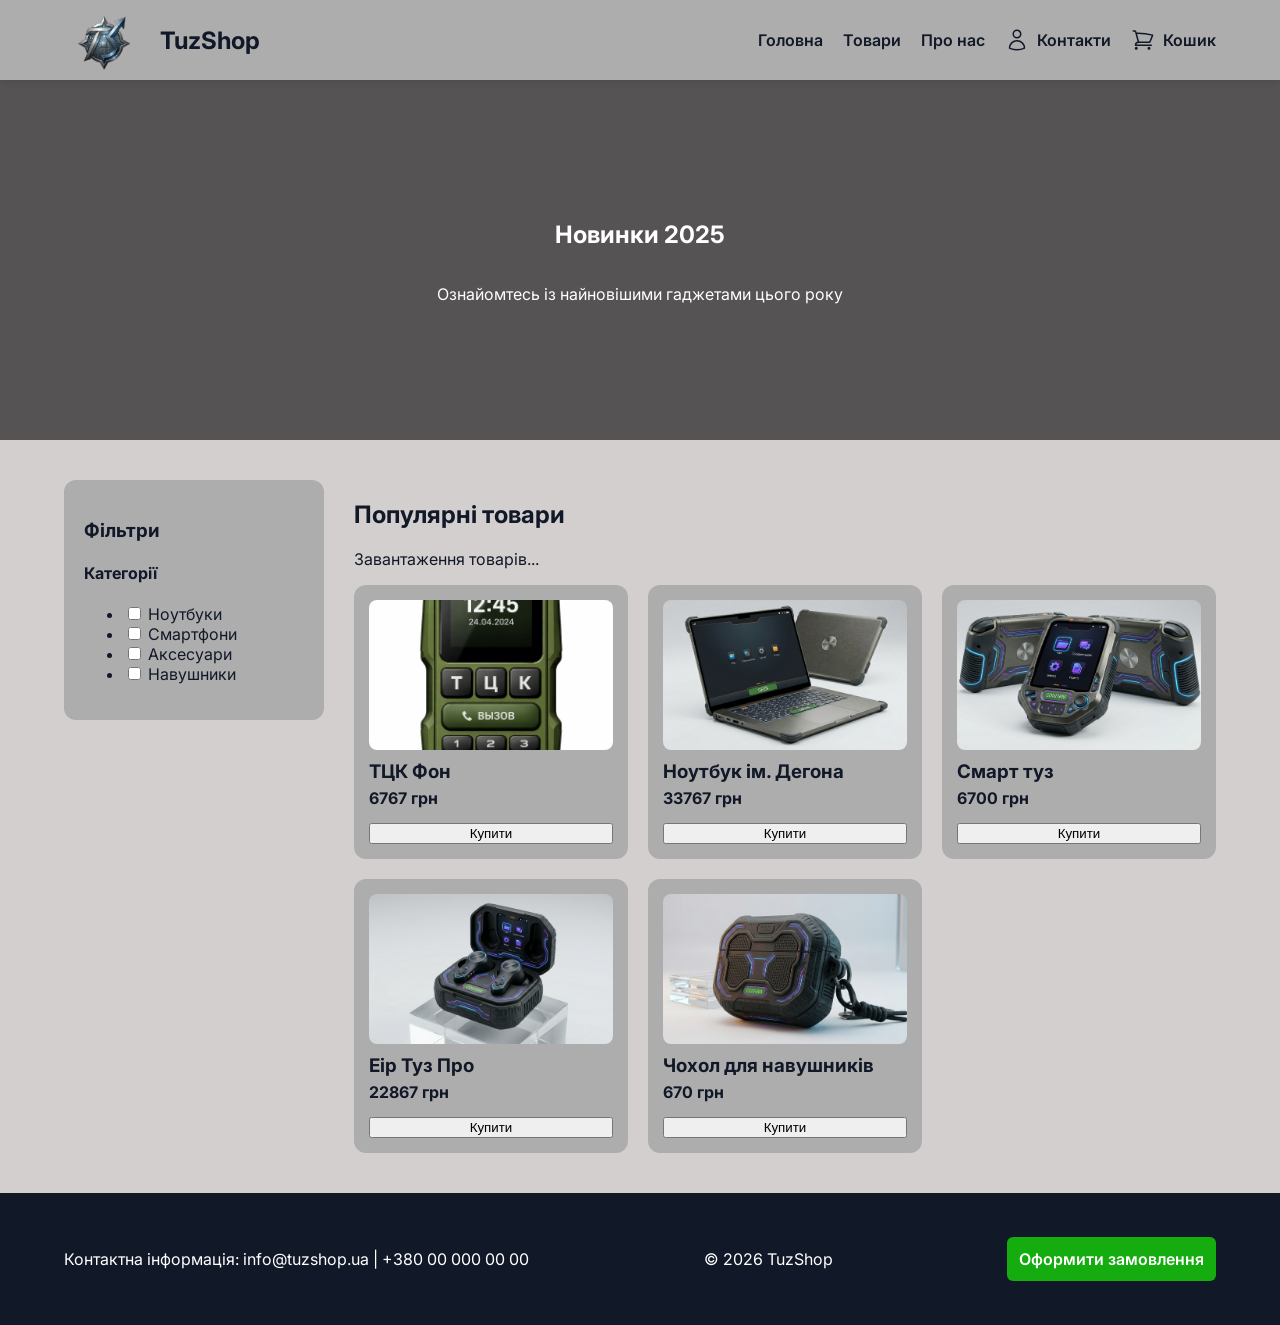
==== index.html @ ce8aa7b8 "Add loader and update footer in index.html" ====
<!DOCTYPE html>
<html lang="uk">
<head>
    <meta charset="UTF-8">
    <meta name="viewport" content="width=device-width, initial-scale=1.0">
    <title>TuzShop — Магазин майбутнього</title>
    <link rel="stylesheet" href="css/style.css">
    <link rel="preconnect" href="https://fonts.googleapis.com">
    <link rel="preconnect" href="https://fonts.gstatic.com" crossorigin>
    <link href="https://fonts.googleapis.com/css2?family=Inter:wght@400;600;700&display=swap" rel="stylesheet">
</head>
<body>

<header class="header">
    <div class="Logo">
        <img src="images/logo.png" class="logo" height="115" alt="TuzShop Logo">
        <h1>TuzShop</h1>
    </div>
    
    <button class="menu-toggle" aria-label="Відкрити меню">
        <svg xmlns="http://www.w3.org/2000/svg" fill="none" viewBox="0 0 24 24" stroke-width="1.5" stroke="currentColor" width="24" height="24">
            <path stroke-linecap="round" stroke-linejoin="round" d="M3.75 6.75h16.5M3.75 12h16.5m-16.5 5.25h16.5" />
        </svg>
    </button>

    <nav class="main-nav">
        <ul>
            <li><a href="index.html">Головна</a></li>
            <li><a href="#">Товари</a></li>
            <li><a href="#">Про нас</a></li>
            <li>
                <a href="check.html" class="btn-cart">
                    <svg xmlns="http://www.w3.org/2000/svg" fill="none" viewBox="0 0 24 24" stroke-width="1.5" stroke="currentColor" width="24" height="24">
                        <path stroke-linecap="round" stroke-linejoin="round" d="M15.75 6a3.75 3.75 0 1 1-7.5 0 3.75 3.75 0 0 1 7.5 0ZM4.501 20.118a7.5 7.5 0 0 1 14.998 0A17.933 17.933 0 0 1 12 21.75c-2.676 0-5.216-.584-7.499-1.632Z" />
                    </svg>
                    <span>Контакти</span>
                </a>
            </li>
            <li>
                <a href="check.html" class="btn-cart">
                    <svg xmlns="http://www.w3.org/2000/svg" fill="none" viewBox="0 0 24 24" stroke-width="1.5" stroke="currentColor" width="24" height="24">
                        <path stroke-linecap="round" stroke-linejoin="round" d="M2.25 3h1.386c.51 0 .955.343 1.087.835l.383 1.437M7.5 14.25a3 3 0 0 0-3 3h15.75m-12.75-3h11.218c1.121 -2.3 2.1 -4.684 2.924-7.138a60.114 60.114 0 0 0-16.536-1.84M7.5 14.25L5.106 5.272M6 20.25a.75.75 0 1 1-1.5 0 .75.75 0 0 1 1.5 0Zm12.75 0a.75.75 0 1 1-1.5 0 .75.75 0 0 1 1.5 0Z" />
                    </svg>
                    <span>Кошик</span>
                </a>
            </li>
        </ul>
    </nav>
</header>

<main>
    <section class="hero">
        <h2>Новинки 2025</h2>
        <p>Ознайомтесь із найновішими гаджетами цього року</p>
    </section>

    <div class="page-layout">
        <aside class="sidebar">
            <h3>Фільтри</h3>
            <div class="filter-group">
                <h4>Категорії</h4>
                <ul>
                    <li><label><input type="checkbox"> Ноутбуки</label></li>
                    <li><label><input type="checkbox"> Смартфони</label></li>
                    <li><label><input type="checkbox"> Аксесуари</label></li>
                    <li><label><input type="checkbox"> Навушники</label></li>
                </ul>
            </div>
        </aside>

        <section class="products-content">
            <h2>Популярні товари</h2>
            
            <div class="loader-container" id="loader">
                <div class="spinner"></div>
                <p>Завантаження товарів...</p>
            </div>

            <div class="products-grid"></div>
        </section>
    </div>
</main>

<footer> 
    <p>Контактна інформація: info@tuzshop.ua | +380 00 000 00 00</p>
    <p>&copy; 2026 TuzShop</p>
        
    <form class="subscribe-form">
        <a href="check.html" class="reg-btn">Оформити замовлення</a>
    </form>
</footer>

<script src="./assets/js/main.js" type="module"></script>

</body>
</html>
---- css/style.css ----
:root {
  --font-main: 'Inter', sans-serif;
  --primary-color: #15ac10;
  --primary-hover: #064d1b;
  --text-dark: #111827;
  --bg-color: #d4cfcf;
  --white-bg: #ffffff;
  --header-bg: #a1a1a1b9;
}

* { box-sizing: border-box; }

body {
  font-family: var(--font-main);
  background-color: var(--bg-color);
  color: var(--text-dark);
  margin: 0;
  display: flex;
  flex-direction: column;
  min-height: 100vh;
}

main { flex: 1; }

header {
  background: var(--header-bg);
  padding: 10px 5%;
  display: flex;
  justify-content: space-between;
  align-items: center;
  position: sticky;
  top: 0;
  z-index: 1000;
  box-shadow: 0 2px 6px rgba(0,0,0,0.1);
}

.Logo { display: flex; align-items: center; gap: 15px; }
.Logo img { height: 60px; width: auto; }
.Logo h1 { margin: 0; font-size: 1.5rem; }

.main-nav ul {
  display: flex;
  align-items: center;
  list-style: none;
  margin: 0;
  padding: 0;
  gap: 20px;
}

.main-nav a {
  font-weight: 600;
  text-decoration: none;
  color: var(--text-dark);
  display: flex;
  align-items: center;
}

.btn-cart {
  display: flex;
  align-items: center;
  gap: 0.5rem;
}

.menu-toggle {
  display: none;
  background: none;
  border: none;
  cursor: pointer;
  color: var(--text-dark);
}

.hero {
  height: 40vh;
  background: linear-gradient(rgba(0,0,0,0.6), rgba(0,0,0,0.6)), url('https://images.unsplash.com/photo-1518770660439-4636190af475') center/cover;
  display: flex;
  flex-direction: column;
  justify-content: center;
  align-items: center;
  color: white;
  text-align: center;
}

.page-layout {
  display: grid;
  grid-template-columns: 260px 1fr;
  gap: 30px;
  padding: 40px 5%;
  max-width: 1400px;
  margin: 0 auto;
}

.sidebar { background: var(--header-bg); padding: 20px; border-radius: 12px; height: fit-content; }

.products-grid {
  display: grid;
  grid-template-columns: repeat(auto-fill, minmax(220px, 1fr));
  gap: 20px;
}

.product-card {
  background: var(--header-bg);
  padding: 15px;
  border-radius: 12px;
  display: flex;
  flex-direction: column;
}

.product-card img { width: 100%; height: 150px; object-fit: cover; border-radius: 8px; }
.product-card h3 { margin: 10px 0 5px; }
.product-card .price { font-weight: bold; margin-top: auto; margin-bottom: 15px; }

.checkout-container {
  max-width: 600px; 
  margin: 50px auto;
  padding: 0 20px;
}

.checkout-form {
  background: var(--white-bg);
  padding: 30px;
  border-radius: 12px;
  box-shadow: 0 4px 15px rgba(0,0,0,0.1);
}

.checkout-form fieldset { border: 1px solid #ddd; padding: 15px; margin-bottom: 20px; border-radius: 8px; }
.form-radio, .form-checkbox { margin-bottom: 10px; display: flex; align-items: center; gap: 8px; }

.form-group { display: flex; flex-direction: column; margin-bottom: 15px; }
.form-group input, .form-group select, .form-group textarea {
  width: 100%; 
  padding: 10px;
  border: 1px solid #ccc;
  border-radius: 6px;
  margin-top: 5px;
}

.form-group input:invalid:focus { border-color: red; outline: none; }
.form-group input:valid:not(:placeholder-shown) { border-color: var(--primary-color); }

.buy-btn, .reg-btn {
  display: block;
  text-align: center;
  background: var(--primary-color);
  color: white;
  padding: 12px;
  border-radius: 6px;
  text-decoration: none;
  font-weight: 600;
  border: none;
  width: 100%;
  cursor: pointer;
}

.buy-btn:hover, .reg-btn:hover { background: var(--primary-hover); }

footer {
  background: #111827;
  color: white;
  padding: 40px 5%;
  display: flex;
  justify-content: space-between;
  align-items: center;
}

@media screen and (max-width: 768px) {
  .menu-toggle {
    display: block; 
  }

  .main-nav ul {
    display: none; 
  }

  h2 {
    font-size: 1.5rem; 
  }

  .page-layout {
    grid-template-columns: 1fr; 
    padding: 1rem; 
    gap: 20px;
  }

}
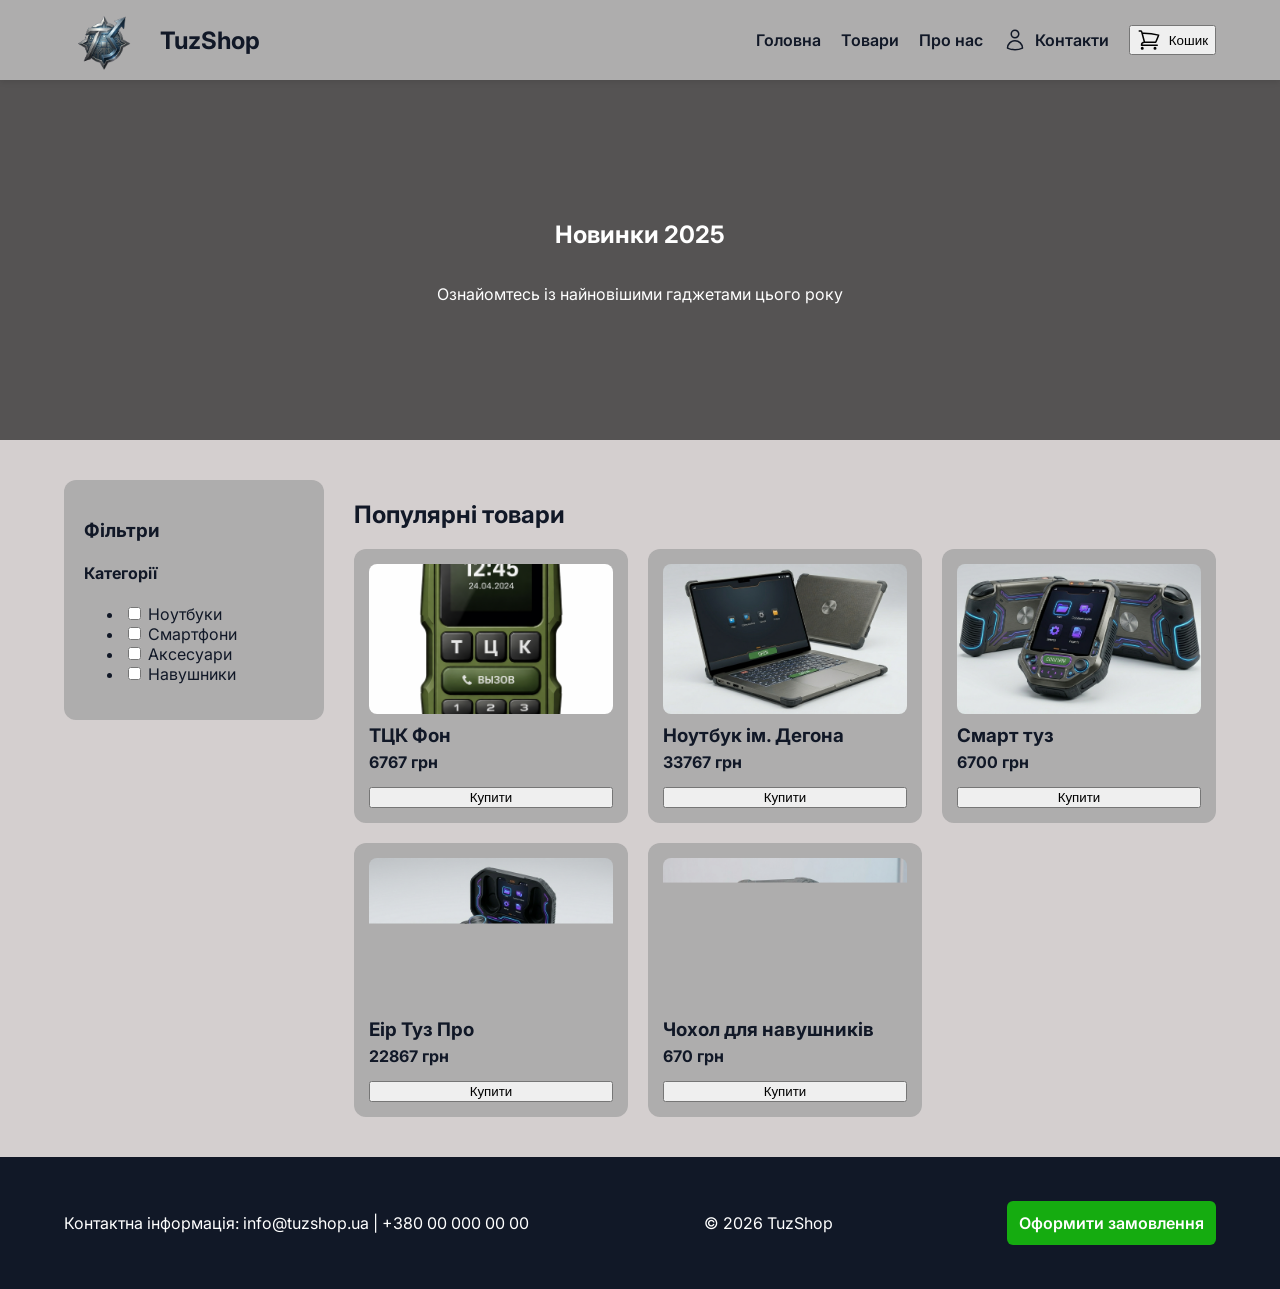
==== commit 4d8e0033: "Implement shopping cart modal functionality Added a modal for the shopping cart with items and total" ====
--- a/index.html
+++ b/index.html
@@ -37,12 +37,12 @@
                 </a>
             </li>
             <li>
-                <a href="check.html" class="btn-cart">
+                <button class="btn-cart" id="cartBtn">
                     <svg xmlns="http://www.w3.org/2000/svg" fill="none" viewBox="0 0 24 24" stroke-width="1.5" stroke="currentColor" width="24" height="24">
                         <path stroke-linecap="round" stroke-linejoin="round" d="M2.25 3h1.386c.51 0 .955.343 1.087.835l.383 1.437M7.5 14.25a3 3 0 0 0-3 3h15.75m-12.75-3h11.218c1.121 -2.3 2.1 -4.684 2.924-7.138a60.114 60.114 0 0 0-16.536-1.84M7.5 14.25L5.106 5.272M6 20.25a.75.75 0 1 1-1.5 0 .75.75 0 0 1 1.5 0Zm12.75 0a.75.75 0 1 1-1.5 0 .75.75 0 0 1 1.5 0Z" />
                     </svg>
                     <span>Кошик</span>
-                </a>
+                </button>
             </li>
         </ul>
     </nav>
@@ -92,5 +92,26 @@
 
 <script src="./assets/js/main.js" type="module"></script>
 
+<div class="modal-overlay hidden" id="cartOverlay">
+    <div class="modal-window">
+        <div class="modal-header">
+            <h2>Ваш Кошик</h2>
+            <button class="close-btn" id="closeCartBtn">&times;</button>
+        </div>
+
+
+        <div class="cart-items" id="cartItemsContainer">
+            <p>Кошик порожній.</p>
+        </div>
+
+        <div class="modal-footer">
+            <h3>Разом: <span id="cartTotalSum">0</span>грн</h3>
+            <a href="checkout.html" class="btn btn-primary" id="checkoutBtn"
+            >Оформити замовлення</a
+            >
+        </div>
+    </div>
+</div>
+
 </body>
 </html>
--- a/css/style.css
+++ b/css/style.css
@@ -153,6 +153,36 @@
 
 .buy-btn:hover, .reg-btn:hover { background: var(--primary-hover); }
 
+.loader-container {
+  display: flex;
+  flex-direction: column;
+  align-items: center;
+  justify-content: center;
+  padding: 3rem;
+}
+
+.spinner {
+  width: 40px;
+  height: 40px;
+  border: 4px solid #f3f3f3;
+  border-top: 4px solid var(--primary-color);
+  border-radius: 50%;
+  animation: spin 1s linear infinite;
+}
+
+@keyframes spin {
+  0% {
+    transform: rotate(0deg);
+  }
+  100% {
+    transform: rotate(360deg);
+  }
+}
+
+.hidden {
+  display: none !important;
+}
+
 footer {
   background: #111827;
   color: white;
@@ -180,5 +210,4 @@
     padding: 1rem; 
     gap: 20px;
   }
-
-}
+}
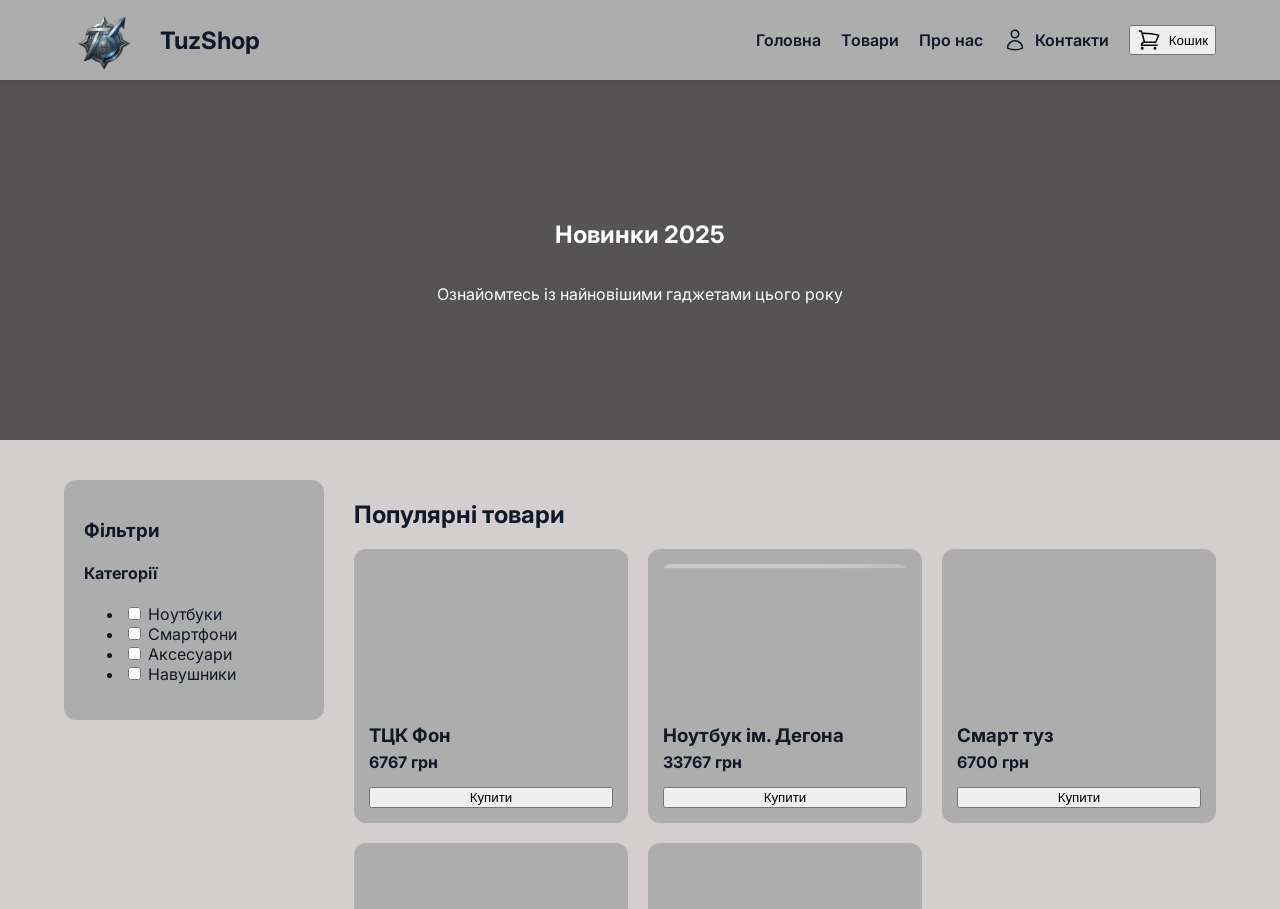
==== commit 0d449baa: "Change checkout link from checkout.html to check.html" ====
--- a/index.html
+++ b/index.html
@@ -106,7 +106,7 @@
 
         <div class="modal-footer">
             <h3>Разом: <span id="cartTotalSum">0</span>грн</h3>
-            <a href="checkout.html" class="btn btn-primary" id="checkoutBtn"
+            <a href="check.html" class="btn btn-primary" id="checkoutBtn"
             >Оформити замовлення</a
             >
         </div>
--- a/css/style.css
+++ b/css/style.css
@@ -210,4 +210,41 @@
     padding: 1rem; 
     gap: 20px;
   }
-}
+
+  .modal-overlay {
+    position: fixed;
+    top: 0;
+    left: 0;
+    right: 0;
+    bottom: 0;
+    background: rgba(0, 0, 0, 0.5);
+    display: flex;
+    justify-content: center;
+    align-items: center;
+    z-index: 1000;
+    transition: opacity 0.3s ease;
+  }
+
+  .modal-window {
+    background: #fff;
+    padding: 2rem;
+    border-radius: 8px;
+    width: 90%;
+    max-width: 500px;
+    max-height: 80vh;
+    overflow-y: auto;
+    box-shadow: 0 10px 25px rgba(0, 0, 0, 0.2);
+  }
+
+  .close-btn {
+    background: transparent;
+    border: none;
+    font-size: 1.5rem;
+    cursor: pointer;
+  }
+
+  .hidden {
+    display: none !important;
+    opacity: 0;
+  }
+}
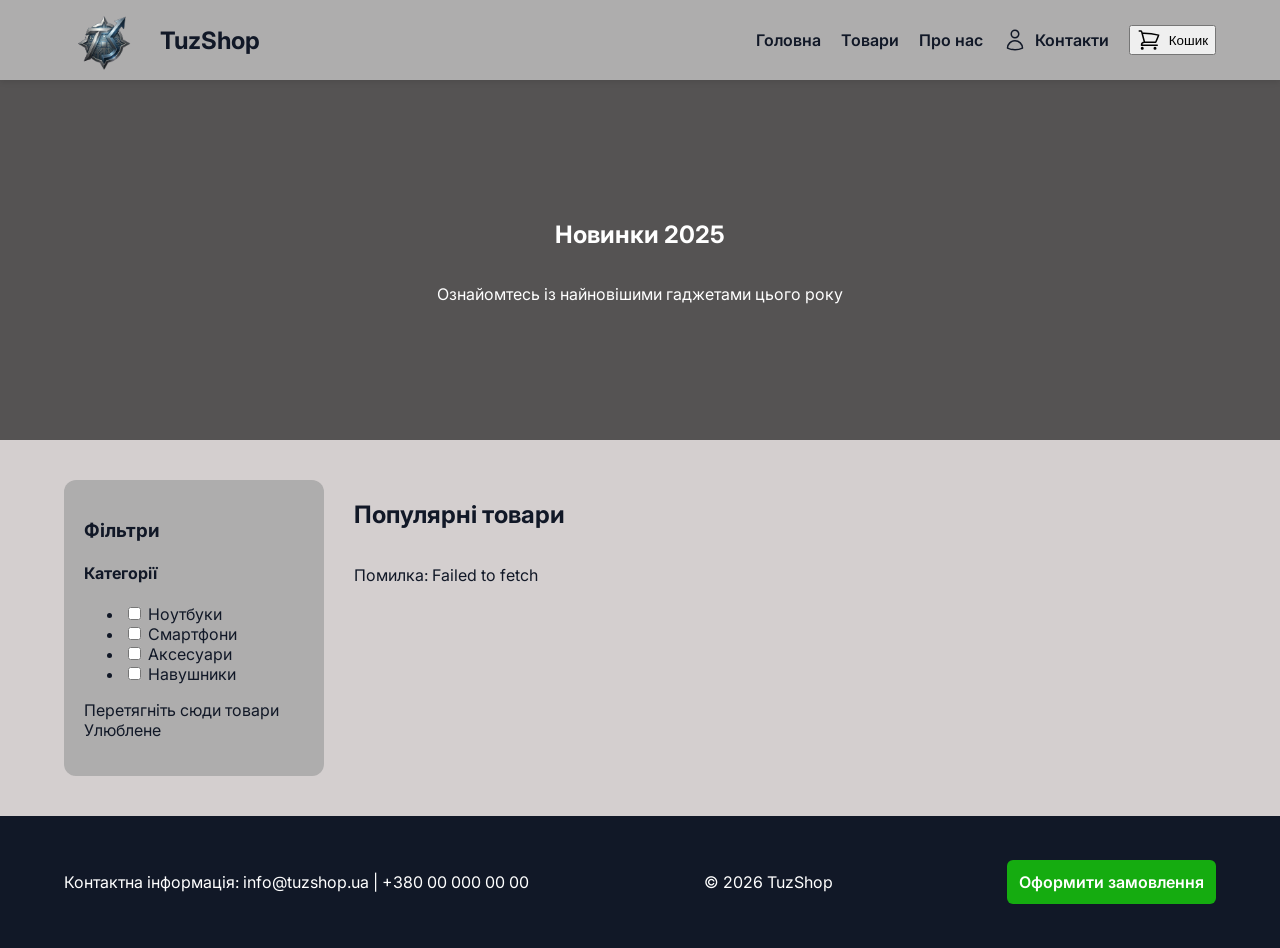
==== commit a5329731: "Add favorite zone for favorite items Added a favorite zone for dragging items into favorites." ====
--- a/index.html
+++ b/index.html
@@ -66,6 +66,11 @@
                     <li><label><input type="checkbox"> Навушники</label></li>
                 </ul>
             </div>
+
+            <div class="favorite-zone" id="favoriteZone">
+                <p> Перетягніть сюди товари Улюблене</p>
+            </div>
+
         </aside>
 
         <section class="products-content">
@@ -99,7 +104,6 @@
             <button class="close-btn" id="closeCartBtn">&times;</button>
         </div>
 
-
         <div class="cart-items" id="cartItemsContainer">
             <p>Кошик порожній.</p>
         </div>
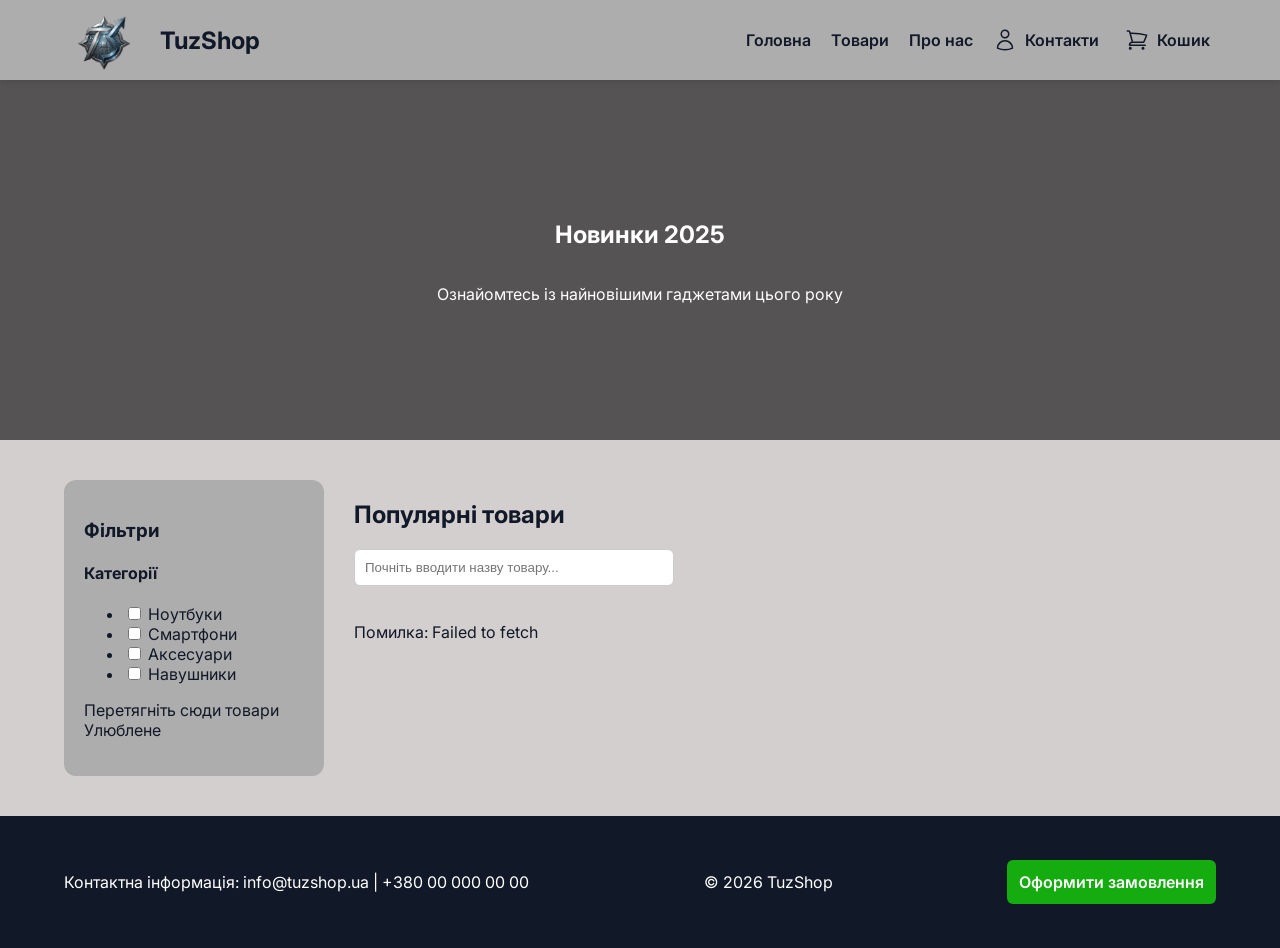
==== commit 77b67dcb: "Enhance UI with search bar and order form Added a search bar and checkout order form with validation" ====
--- a/index.html
+++ b/index.html
@@ -81,6 +81,11 @@
                 <p>Завантаження товарів...</p>
             </div>
 
+            <div class="search-bar" style="margin: 20px 0; display: flex; gap: 12px; align-items: center;">
+                <input type="text" id="searchInput" placeholder="Почніть вводити назву товару..." style="padding: 10px; width: 320px; border: 1px solid #ccc; border-radius: 6px;">
+                <span id="searchResultCount" style="color: #666; font-size: 14px;"></span>
+            </div>
+
             <div class="products-grid"></div>
         </section>
     </div>
@@ -110,9 +115,35 @@
 
         <div class="modal-footer">
             <h3>Разом: <span id="cartTotalSum">0</span>грн</h3>
-            <a href="check.html" class="btn btn-primary" id="checkoutBtn"
-            >Оформити замовлення</a
-            >
+            
+            <form id="checkoutOrderForm" novalidate style="margin-top: 15px; text-align: left;">
+                <div class="form-row" style="margin-bottom: 12px;">
+                    <label for="clientName" style="display: block; margin-bottom: 4px;">ПІБ покупця:</label>
+                    <input type="text" id="clientName" name="clientName" placeholder="Коваленко Олександр Сергійович" required style="width: 100%; padding: 8px; box-sizing: border-box;">
+                    <span class="input-error" id="nameError" style="color: red; font-size: 13px;"></span>
+                </div>
+
+                <div class="form-row" style="margin-bottom: 12px;">
+                    <label for="clientPhone" style="display: block; margin-bottom: 4px;">Номер телефону (+380...)</label>
+                    <input type="tel" id="clientPhone" name="clientPhone" placeholder="+38 (097) 123-45-67" required style="width: 100%; padding: 8px; box-sizing: border-box;">
+                    <span class="input-error" id="phoneError" style="color: red; font-size: 13px;"></span>
+                </div>
+
+                <div class="form-row" style="margin-bottom: 12px;">
+                    <label for="clientEmail" style="display: block; margin-bottom: 4px;">Електронна пошта:</label>
+                    <input type="email" id="clientEmail" name="clientEmail" placeholder="olexandr@example.com" required style="width: 100%; padding: 8px; box-sizing: border-box;">
+                    <span class="input-error" id="emailError" style="color: red; font-size: 13px;"></span>
+                </div>
+
+                <div class="form-row" style="margin-bottom: 16px;">
+                    <label for="orderPromo" style="display: block; margin-bottom: 4px;">Промокод (якщо є):</label>
+                    <input type="text" id="orderPromo" name="orderPromo" placeholder="Введіть SALE10 для знижки 10%" style="width: 100%; padding: 8px; box-sizing: border-box;">
+                </div>
+
+                <button type="submit" id="btnPlaceOrder" style="width: 100%; padding: 10px 20px; background: #28a785; color: white; border: none; border-radius: 6px; cursor: pointer; font-size: 16px;">
+                    Підтвердити замовлення
+                </button>
+            </form>
         </div>
     </div>
 </div>
--- a/css/style.css
+++ b/css/style.css
@@ -59,6 +59,13 @@
   display: flex;
   align-items: center;
   gap: 0.5rem;
+  background: transparent;
+  border: none;
+  cursor: pointer;
+  font-family: inherit;
+  font-size: 1rem;
+  font-weight: 600;
+  color: var(--text-dark);
 }
 
 .menu-toggle {
@@ -103,6 +110,11 @@
   border-radius: 12px;
   display: flex;
   flex-direction: column;
+  cursor: grab;
+}
+
+.product-card:active {
+  cursor: grabbing;
 }
 
 .product-card img { width: 100%; height: 150px; object-fit: cover; border-radius: 8px; }
@@ -171,16 +183,153 @@
 }
 
 @keyframes spin {
-  0% {
-    transform: rotate(0deg);
-  }
-  100% {
-    transform: rotate(360deg);
-  }
+  0% { transform: rotate(0deg); }
+  100% { transform: rotate(360deg); }
 }
 
 .hidden {
   display: none !important;
+}
+
+/* --- МОДАЛЬНЕ ВІКНО КОШИКА (ВИПРАВЛЕНО ТУТ) --- */
+.modal-overlay {
+  position: fixed;
+  top: 0;
+  left: 0;
+  width: 100%;
+  height: 100%;
+  background-color: rgba(0, 0, 0, 0.5);
+  display: flex;
+  justify-content: center;
+  align-items: center;
+  z-index: 1000;
+}
+
+.modal-overlay.hidden {
+  display: none !important;
+}
+
+.modal-window {
+  background: #ffffff;
+  padding: 2rem;
+  border-radius: 12px;
+  width: 90%;
+  max-width: 500px;
+  max-height: 80vh;
+  overflow-y: auto;
+  box-shadow: 0 10px 25px rgba(0, 0, 0, 0.3);
+}
+
+.modal-header {
+  display: flex;
+  justify-content: space-between;
+  align-items: center;
+  margin-bottom: 1.5rem;
+  border-bottom: 1px solid #eee;
+  padding-bottom: 0.5rem;
+}
+
+.close-btn {
+  background: transparent;
+  border: none;
+  font-size: 1.8rem;
+  cursor: pointer;
+  color: #333;
+}
+
+.cart-item {
+  display: flex;
+  align-items: center;
+  justify-content: space-between;
+  margin-bottom: 1rem;
+  padding-bottom: 0.8rem;
+  border-bottom: 1px solid #f1f1f1;
+}
+
+.cart-item img {
+  width: 50px;
+  height: 50px;
+  object-fit: cover;
+  border-radius: 6px;
+}
+
+.cart-item-info {
+  flex-grow: 1;
+  margin-left: 1rem;
+}
+
+.cart-item-info h4 {
+  font-size: 0.95rem;
+  margin: 0 0 4px 0;
+}
+
+.cart-item-info p {
+  margin: 0;
+  color: #666;
+  font-size: 0.9rem;
+}
+
+.cart-item-controls {
+  display: flex;
+  align-items: center;
+  gap: 8px;
+}
+
+.cart-item-controls button {
+  background-color: #f0f0f0;
+  border: 1px solid #ccc;
+  border-radius: 4px;
+  width: 25px;
+  height: 25px;
+  cursor: pointer;
+  font-weight: bold;
+}
+
+.cart-item-controls button:hover {
+  background-color: #e0e0e0;
+}
+
+.modal-footer {
+  margin-top: 1.5rem;
+  border-top: 1px solid #eee;
+  padding-top: 1rem;
+  display: flex;
+  flex-direction: column;
+  gap: 1rem;
+}
+
+.modal-footer h3 {
+  margin: 0;
+  font-size: 1.2rem;
+}
+
+/* --- ЗОНА УЛЮБЛЕНИХ (DRAG-AND-DROP) --- */
+.favorites-zone {
+  border: 2px dashed #ccc;
+  border-radius: 8px;
+  padding: 1.5rem;
+  text-align: center;
+  background-color: #f9f9f9;
+  margin-bottom: 1.5rem;
+  transition: background-color 0.3s, border-color 0.3s;
+}
+
+.favorites-zone.drag-over {
+  background-color: #e2f0d9;
+  border-color: #15ac10;
+}
+
+.product-card.dragging {
+  opacity: 0.4;
+}
+
+.fav-item {
+  background: #fff;
+  padding: 0.5rem;
+  margin-top: 0.5rem;
+  border-radius: 4px;
+  box-shadow: 0 2px 4px rgba(0,0,0,0.1);
+  text-align: left;
 }
 
 footer {
@@ -192,6 +341,7 @@
   align-items: center;
 }
 
+/* --- АДАПТИВНІСТЬ (MOBILE) --- */
 @media screen and (max-width: 768px) {
   .menu-toggle {
     display: block; 
@@ -210,41 +360,4 @@
     padding: 1rem; 
     gap: 20px;
   }
-
-  .modal-overlay {
-    position: fixed;
-    top: 0;
-    left: 0;
-    right: 0;
-    bottom: 0;
-    background: rgba(0, 0, 0, 0.5);
-    display: flex;
-    justify-content: center;
-    align-items: center;
-    z-index: 1000;
-    transition: opacity 0.3s ease;
-  }
-
-  .modal-window {
-    background: #fff;
-    padding: 2rem;
-    border-radius: 8px;
-    width: 90%;
-    max-width: 500px;
-    max-height: 80vh;
-    overflow-y: auto;
-    box-shadow: 0 10px 25px rgba(0, 0, 0, 0.2);
-  }
-
-  .close-btn {
-    background: transparent;
-    border: none;
-    font-size: 1.5rem;
-    cursor: pointer;
-  }
-
-  .hidden {
-    display: none !important;
-    opacity: 0;
-  }
-}
+}
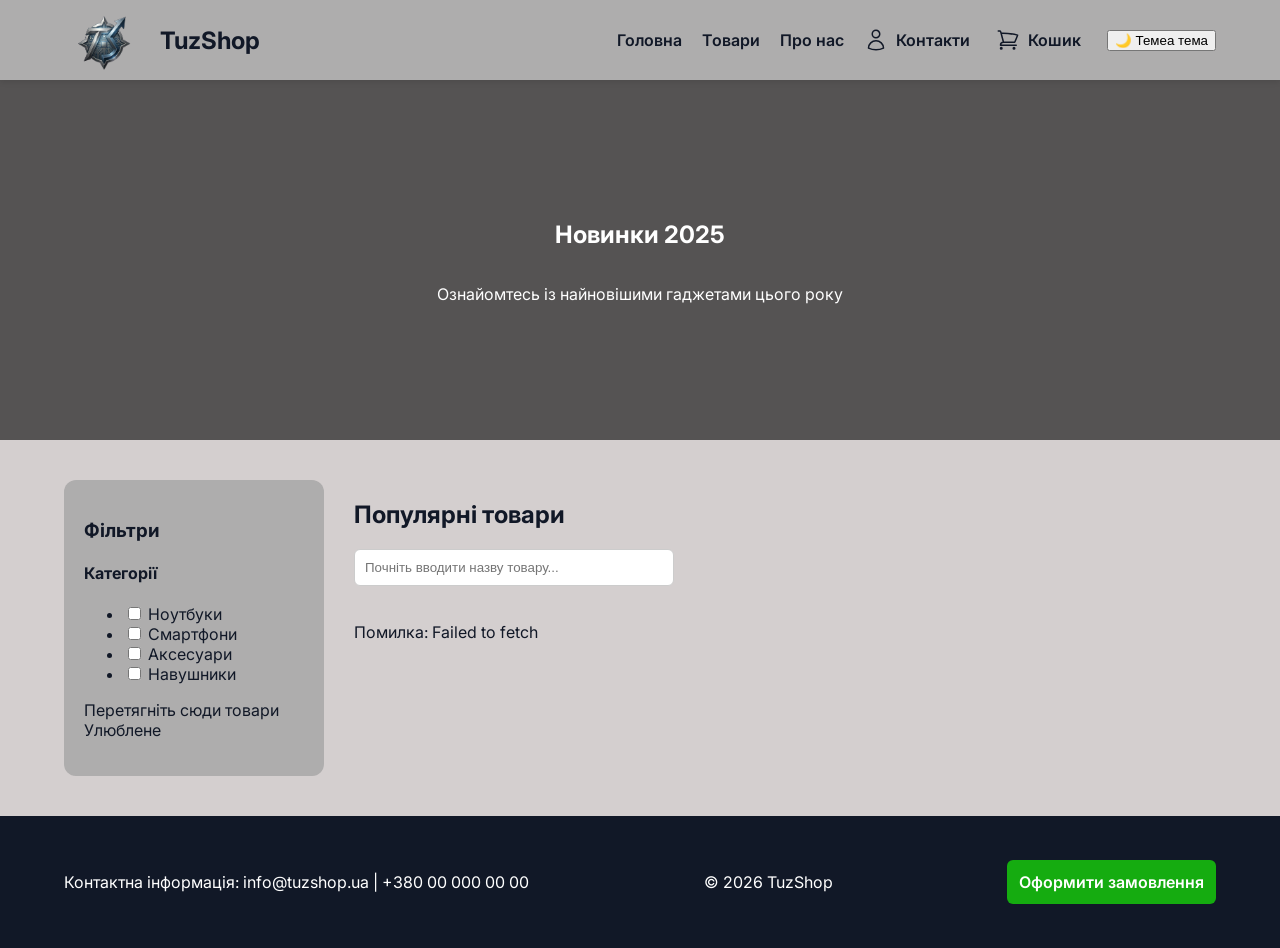
==== commit 3db0a094: "Add theme toggle button to header Add theme toggle button with icon and text." ====
--- a/index.html
+++ b/index.html
@@ -44,6 +44,10 @@
                     <span>Кошик</span>
                 </button>
             </li>
+            <button id="themeToggleBtn" class="btn btn-theme" aria-label="Перемкнути тему">
+                <span class="theme-icon">🌙</span>
+                <span calss="theme-text">Темеа тема</span>
+            </button>
         </ul>
     </nav>
 </header>
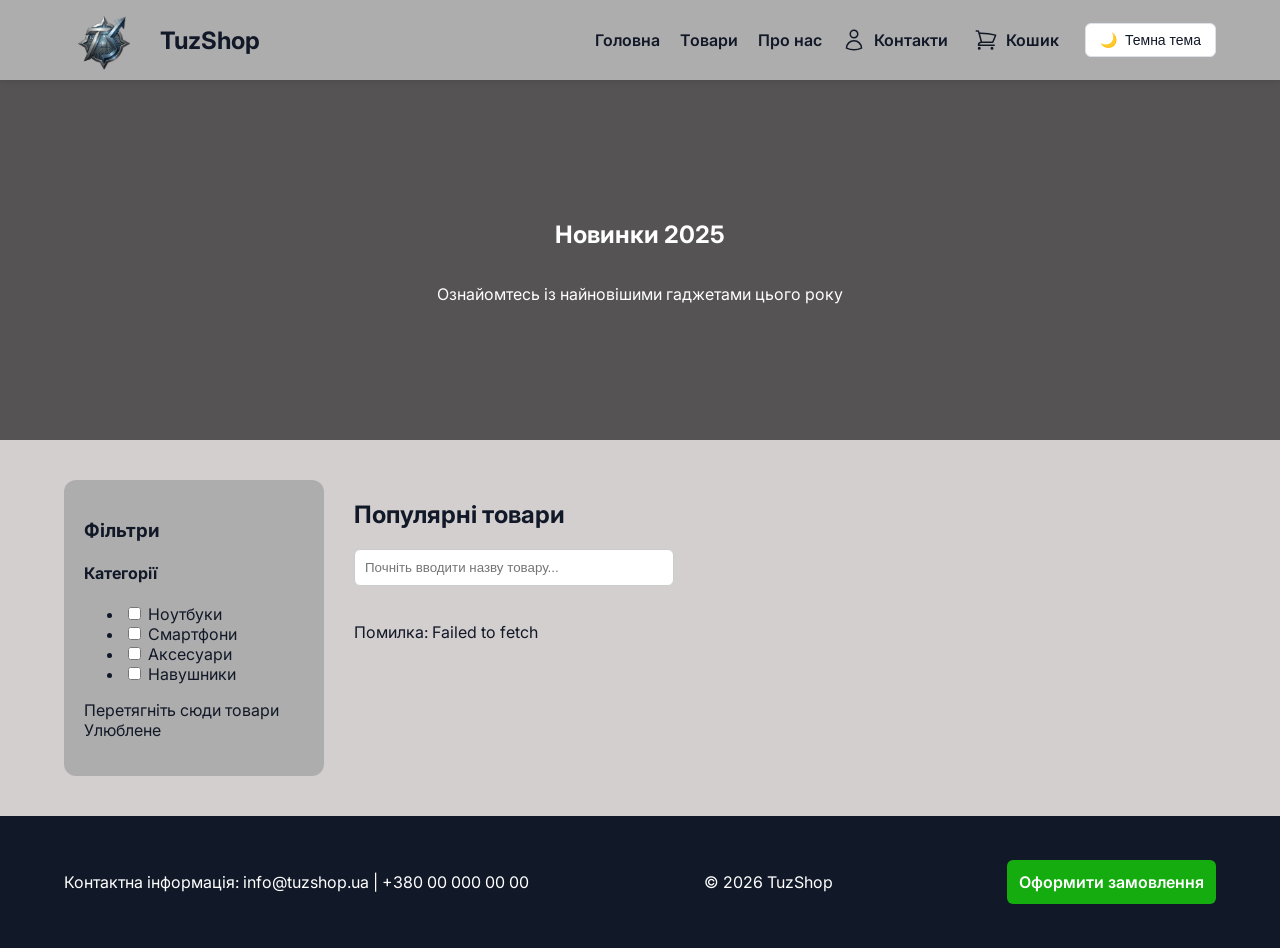
==== commit 8513a9b0: "Fix typo in theme button text" ====
--- a/index.html
+++ b/index.html
@@ -46,7 +46,7 @@
             </li>
             <button id="themeToggleBtn" class="btn btn-theme" aria-label="Перемкнути тему">
                 <span class="theme-icon">🌙</span>
-                <span calss="theme-text">Темеа тема</span>
+                <span calss="theme-text">Темна тема</span>
             </button>
         </ul>
     </nav>
--- a/css/style.css
+++ b/css/style.css
@@ -2,10 +2,14 @@
   --font-main: 'Inter', sans-serif;
   --primary-color: #15ac10;
   --primary-hover: #064d1b;
+  
   --text-dark: #111827;
   --bg-color: #d4cfcf;
   --white-bg: #ffffff;
   --header-bg: #a1a1a1b9;
+  
+  --border-color: #dee2e6;
+  --modal-bg: rgba(0, 0, 0, 0.6);
 }
 
 * { box-sizing: border-box; }
@@ -18,6 +22,15 @@
   display: flex;
   flex-direction: column;
   min-height: 100vh;
+}
+
+body.dark-theme {
+  --text-dark: #d5e0eb;
+  --bg-color: #121212;
+  --white-bg: #6d6868;
+  --header-bg: #2a2a2a; 
+  --border-color: #343a40;
+  --modal-bg: rgba(0, 0, 0, 0.85);
 }
 
 main { flex: 1; }
@@ -303,7 +316,6 @@
   font-size: 1.2rem;
 }
 
-/* --- ЗОНА УЛЮБЛЕНИХ (DRAG-AND-DROP) --- */
 .favorites-zone {
   border: 2px dashed #ccc;
   border-radius: 8px;
@@ -341,7 +353,6 @@
   align-items: center;
 }
 
-/* --- АДАПТИВНІСТЬ (MOBILE) --- */
 @media screen and (max-width: 768px) {
   .menu-toggle {
     display: block; 
@@ -361,3 +372,32 @@
     gap: 20px;
   }
 }
+
+
+body {
+  transition: background-color 0.3s ease, color 0.3s ease;
+}
+
+.product-card,
+.modal-window,
+.favorites-zone {
+  background-color: var(--white-bg);
+  border: 1px solid var(--border-color);
+  color: var(--text-dark);
+  transition: background-color 0.3s ease, color 0.3s ease, border-color 0.3s ease;
+}
+
+.btn-theme {
+  display: inline-flex;
+  align-items: center;
+  gap: 8px;
+  padding: 8px 14px;
+  background-color: var(--white-bg);
+  color: var(--text-dark);
+  border: 1px solid var(--border-color);
+  border-radius: 6px;
+  cursor: pointer;
+  font-size: 14px;
+  transition: all 0.3s ease;
+}
+
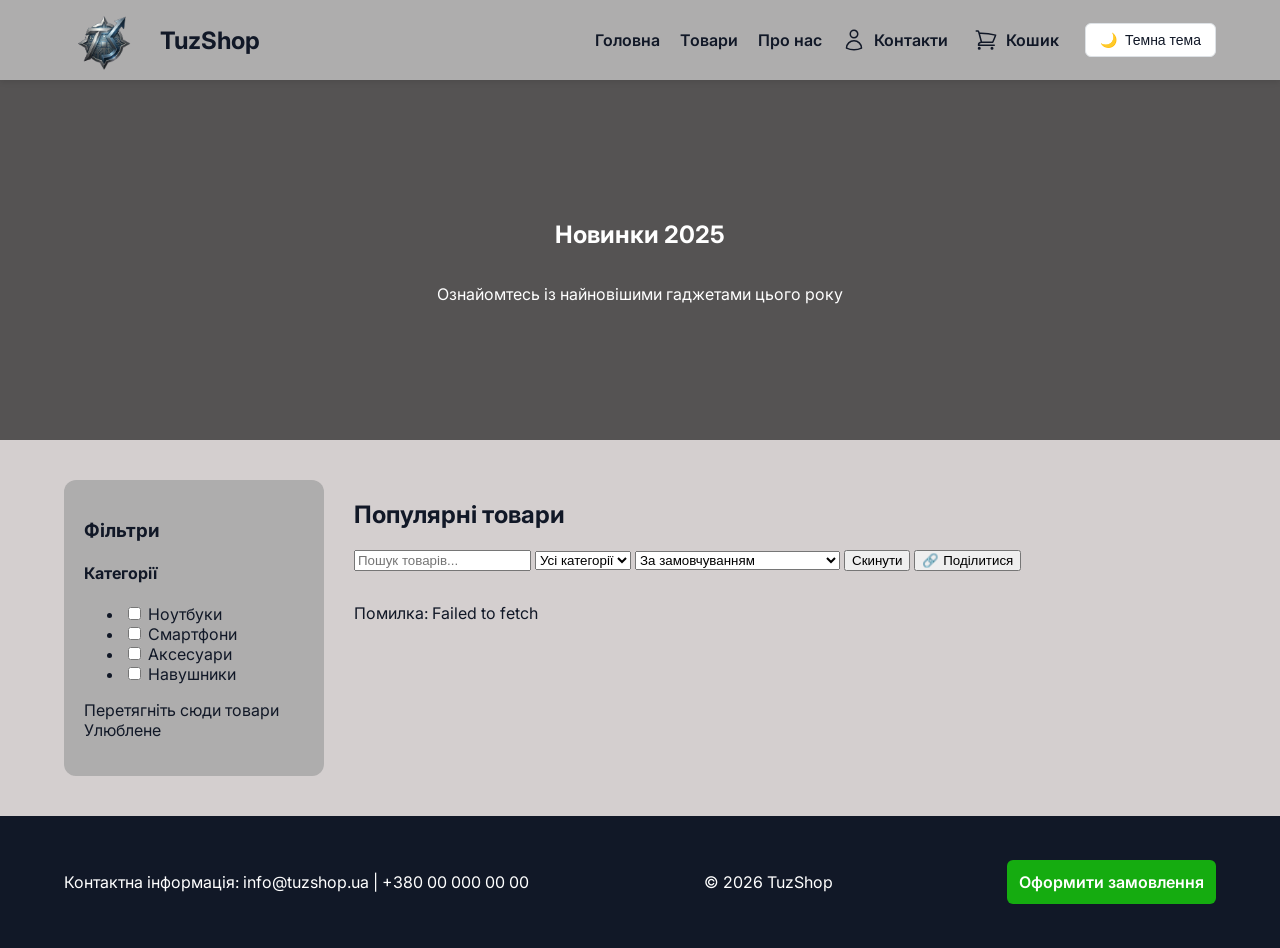
==== commit cd580220: "Fix typos and update search bar layout" ====
--- a/index.html
+++ b/index.html
@@ -46,7 +46,7 @@
             </li>
             <button id="themeToggleBtn" class="btn btn-theme" aria-label="Перемкнути тему">
                 <span class="theme-icon">🌙</span>
-                <span calss="theme-text">Темна тема</span>
+                <span class="theme-text">Темна тема</span>
             </button>
         </ul>
     </nav>
@@ -72,7 +72,7 @@
             </div>
 
             <div class="favorite-zone" id="favoriteZone">
-                <p> Перетягніть сюди товари Улюблене</p>
+                <p>Перетягніть сюди товари Улюблене</p>
             </div>
 
         </aside>
@@ -85,12 +85,37 @@
                 <p>Завантаження товарів...</p>
             </div>
 
-            <div class="search-bar" style="margin: 20px 0; display: flex; gap: 12px; align-items: center;">
-                <input type="text" id="searchInput" placeholder="Почніть вводити назву товару..." style="padding: 10px; width: 320px; border: 1px solid #ccc; border-radius: 6px;">
-                <span id="searchResultCount" style="color: #666; font-size: 14px;"></span>
-            </div>
+            <section class="catalog-toolbar" aria-label="Фільтри каталогу">
+                <input
+                    type="search"
+                    id="searchInput"
+                    class="toolbar-control"
+                    placeholder="Пошук товарів..."
+                    maxlength="50"
+                    autocomplete="off"
+                >
+
+                <select id="categorySelect" class="toolbar-control" aria-label="Категорія">
+                    <option value="all">Усі категорії</option>
+                </select>
+
+                <select id="sortSelect" class="toolbar-control" aria-label="Сортування">
+                    <option value="default">За замовчуванням</option>
+                    <option value="price-asc">Ціна: від дешевих до дорогих</option>
+                    <option value="price-desc">Ціна: від дорогих до дешевих</option>
+                    <option value="title-asc">Назва: А → Я</option>
+                    <option value="rating-desc">Рейтинг: найкращі спочатку</option>
+                </select>
+
+                <button type="button" id="resetFiltersBtn" class="btn btn-secondary">Скинути</button>
+                <button type="button" id="shareLinkBtn" class="btn btn-secondary">🔗 Поділитися</button>
+            </section>
+
+            <p id="catalogInfo" class="catalog-info" aria-live="polite"></p>
 
             <div class="products-grid"></div>
+            
+            <nav id="pagination" class="pagination" aria-label="Сторінки каталогу"></nav>
         </section>
     </div>
 </main>
@@ -99,9 +124,9 @@
     <p>Контактна інформація: info@tuzshop.ua | +380 00 000 00 00</p>
     <p>&copy; 2026 TuzShop</p>
         
-    <form class="subscribe-form">
+    <div class="subscribe-form">
         <a href="check.html" class="reg-btn">Оформити замовлення</a>
-    </form>
+    </div>
 </footer>
 
 <script src="./assets/js/main.js" type="module"></script>
